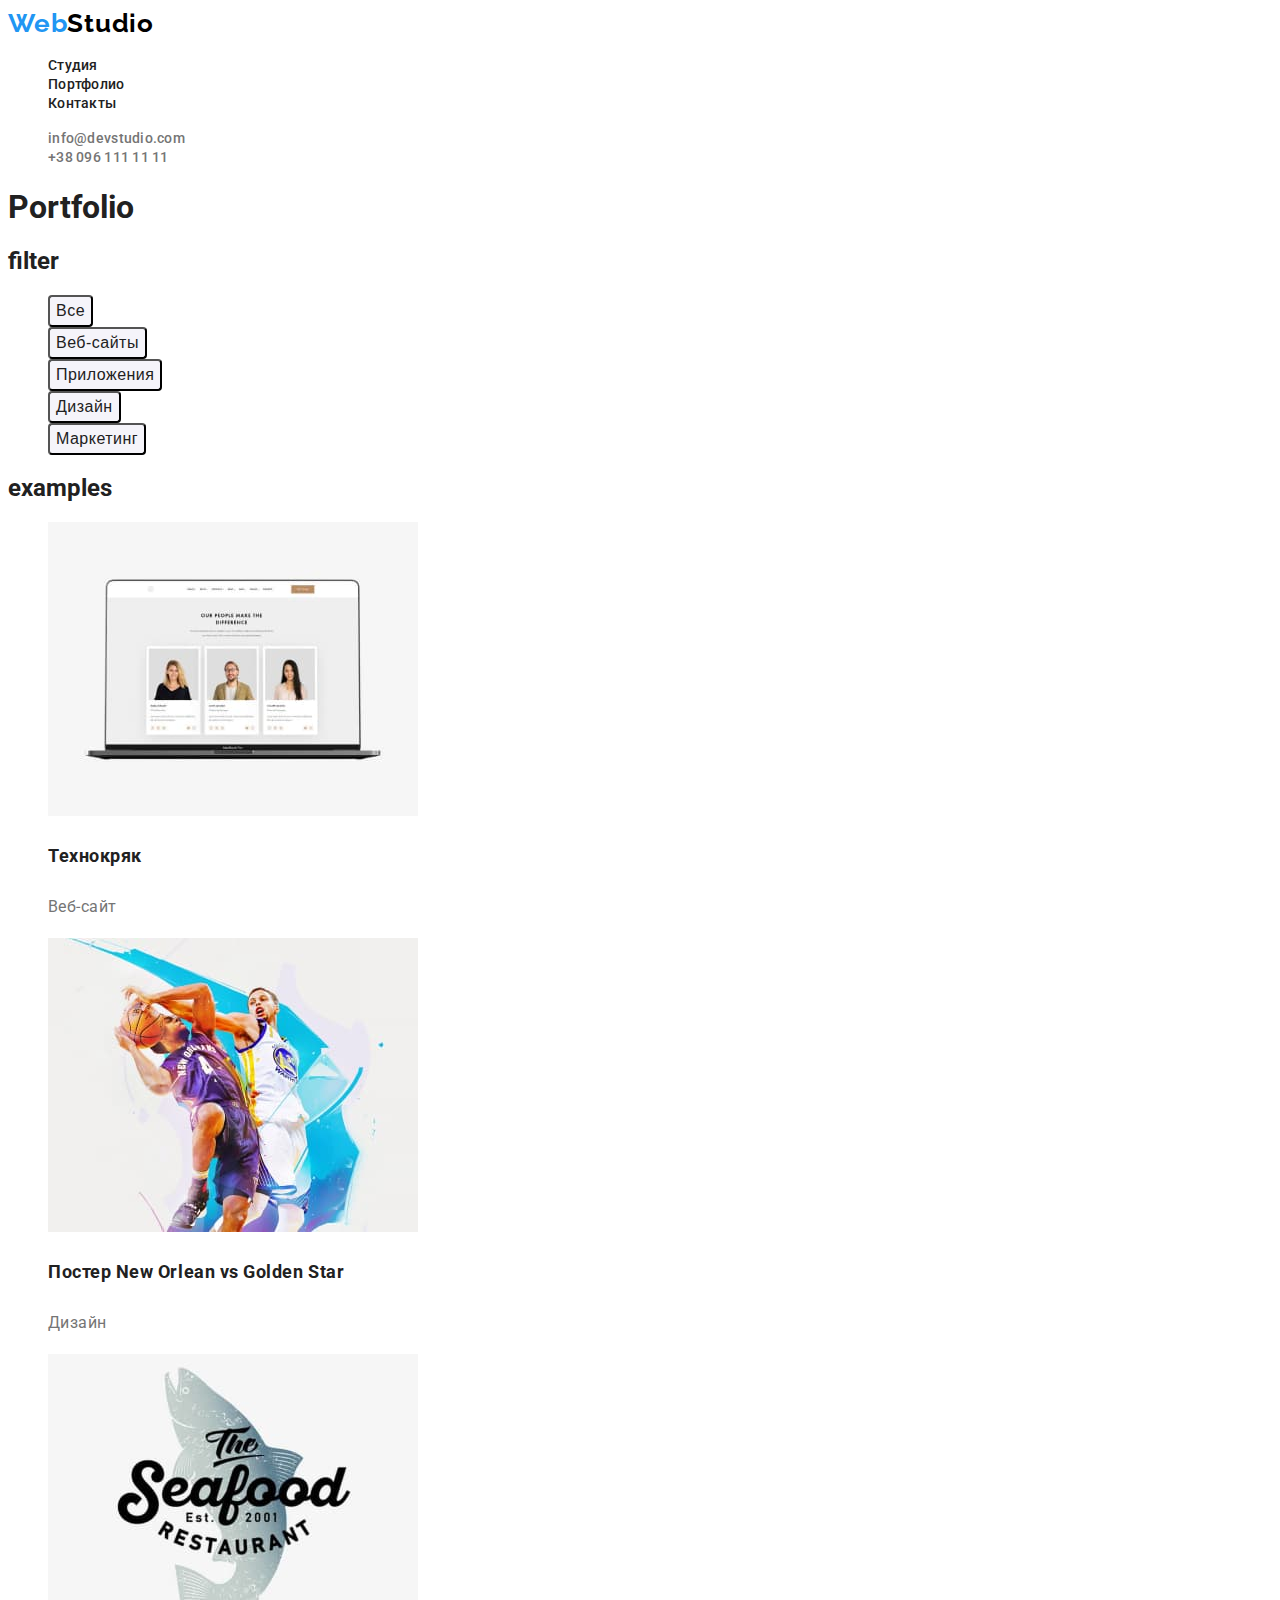
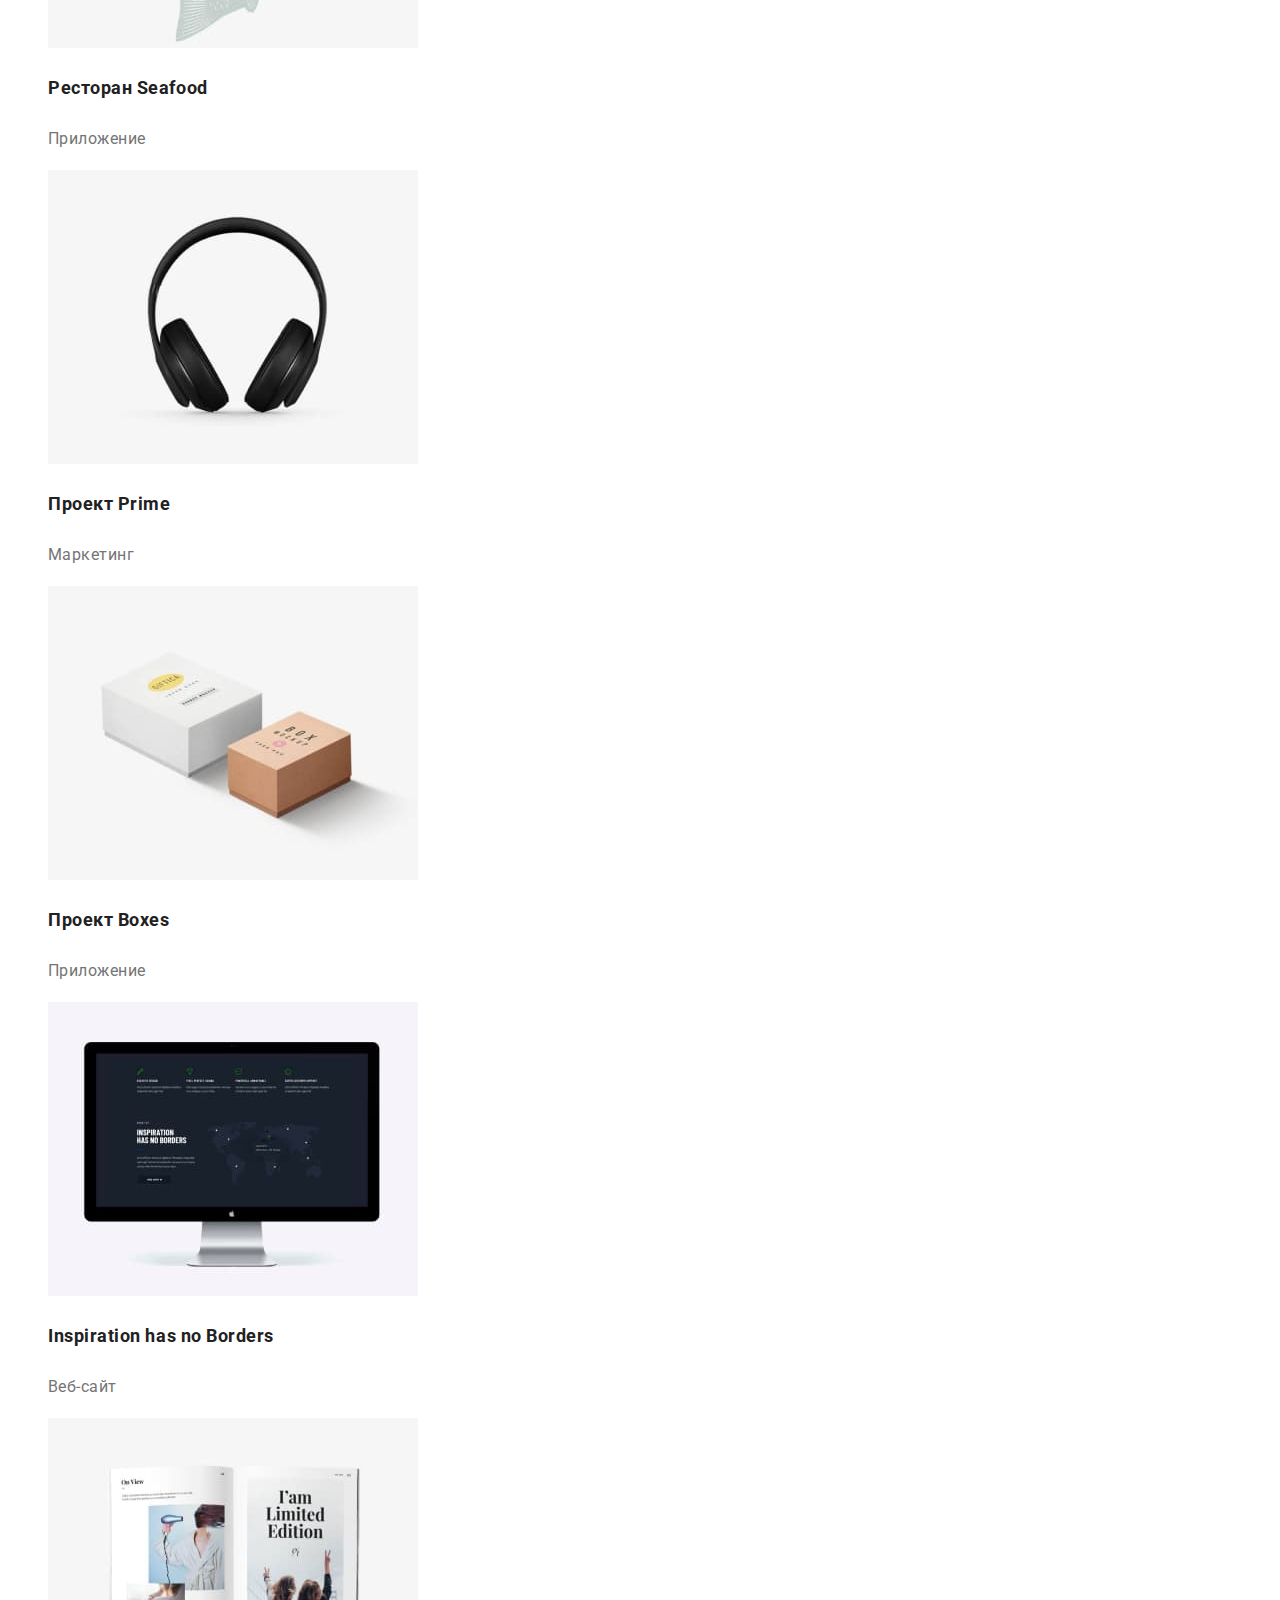
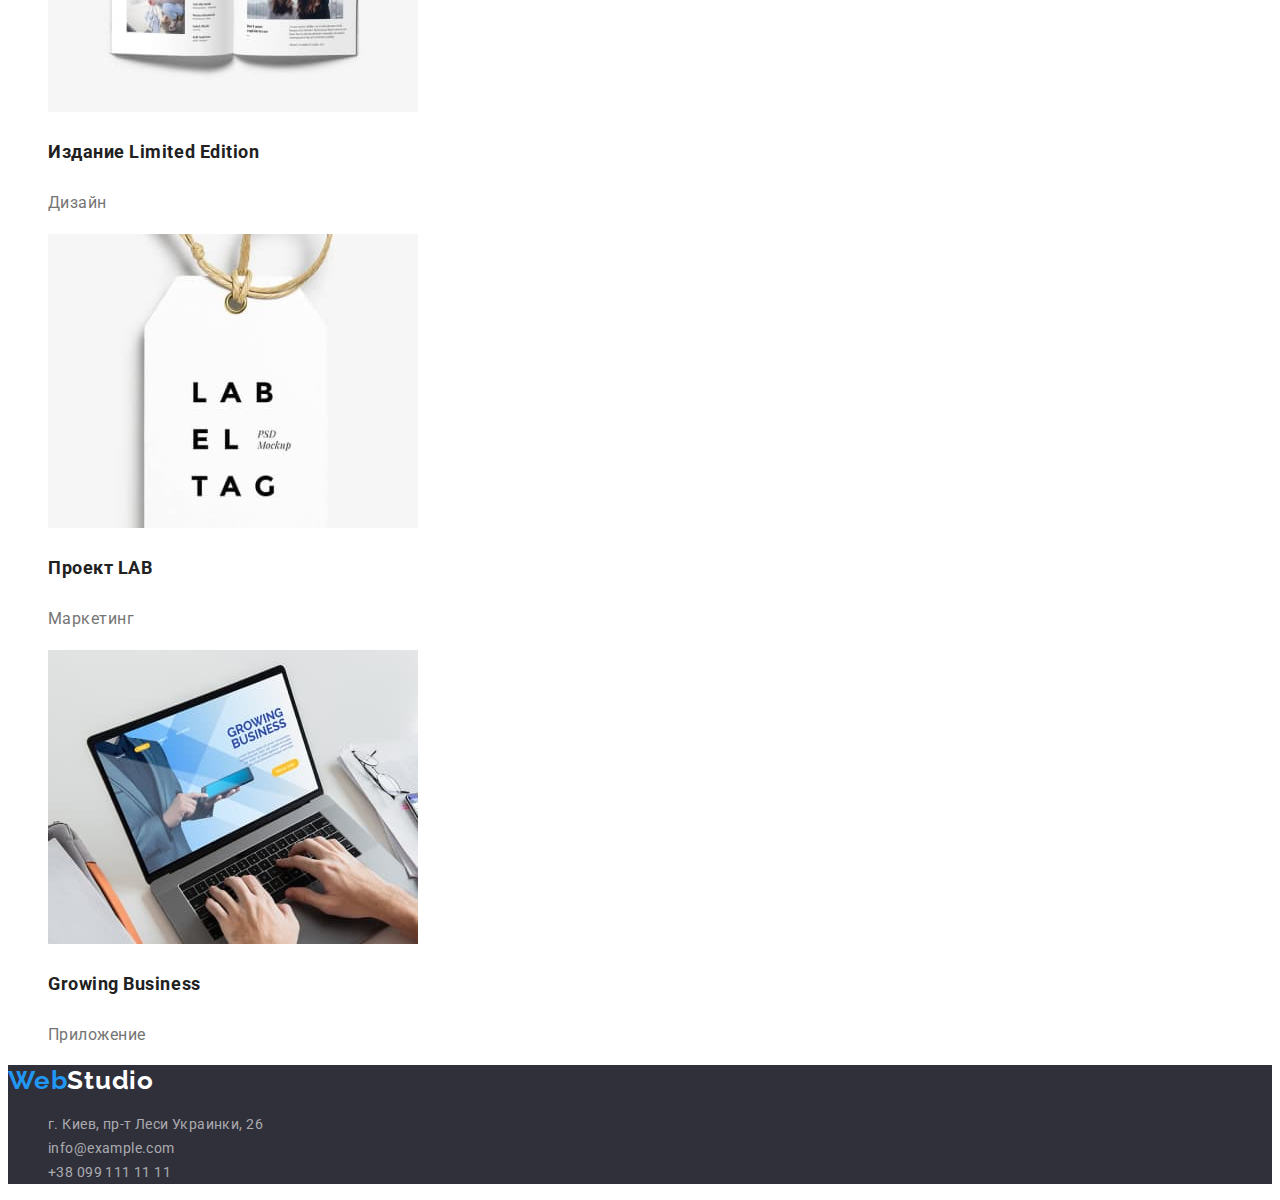
==== portfolio.html @ e5977665 "portfolio+css added" ====
<!DOCTYPE html>
<html lang="en">
<head>
    <meta charset="UTF-8">
    <meta http-equiv="X-UA-Compatible" content="IE=edge">
    <meta name="viewport" content="width=device-width, initial-scale=1.0">
    <title>WebStudio</title>
    <link rel="preconnect" href="https://fonts.googleapis.com">
    <link rel="preconnect" href="https://fonts.gstatic.com" crossorigin>
    <link href="https://fonts.googleapis.com/css2?family=Raleway:ital,wght@0,700;1,700&family=Roboto:wght@400;500;700;900&display=swap" rel="stylesheet">
    <link rel="stylesheet" href="./css/styles.css" />
</head>
<body>
    <!--заголовок-->
    <header class="main-header">
        <nav class="navigation">    
            <a href="index.html" class="logo link">Web<span class="logo-half">Studio</span></a>
            <ul class="navigation-pages list">
                <li class="navigation-page"><a href="index.html" class="navigation-page-link link">Студия</a></li>
                <li class="navigation-page"><a href="portfolio.html" class="navigation-page-link link">Портфолио</a></li>
                <li class="navigation-page"><a href="#3" class="navigation-page-link link">Контакты</a></li>
            </ul>
        </nav>
            <ul class="contacts list">
                <li class="contact"> <a href="mailto:info@devstudio.com" class="contact-link link">info@devstudio.com</a> </li>
                <li class="contact"> <a href="tel:+380961111111" class="contact-link link">+38 096 111 11 11</a> </li>
            </ul>
    </header>
    <!-- основная часть -->
    <main>
    <!-- герой -->
        <section class="portfolio nodisplay">
            <h1 class="portfolio-header">Portfolio</h1>
            <!-- фильтр -->
            <h2 class="portfolio-filter">filter</h2>
            <ul class="portfolio-filter-list list">
                <li class="portfolio-filter-list-item"><button class="filter-btn" type="button">Все</button></li>
                <li class="portfolio-filter-list-item"><button class="filter-btn" type="button">Веб-сайты</button></li>
                <li class="portfolio-filter-list-item"><button class="filter-btn" type="button">Приложения</button></li>
                <li class="portfolio-filter-list-item"><button class="filter-btn" type="button">Дизайн</button></li>
                <li class="portfolio-filter-list-item"><button class="filter-btn" type="button">Маркетинг</button></li>
            </ul>
            <!-- список проектов -->
            <h2 class="portfolio-examples nodisplay">examples</h2>
            <ul class="portfolio-examples-list list">
                <li class="portfolio-example">
                    <img src="./images/portfolio/technocrack.jpg" alt="Веб-сайт компании Технокряк" width="370" height="294">
                    <h3 class="portfolio-example-name"><a class="link section-header" href="">Технокряк</a></h3>
                    <p class="portfolio-example-description section-description">Веб-сайт</p>
                </li>
                <li class="portfolio-example">
                    <img src="./images/portfolio/new_orlean.jpg" alt="Изображение постера игры команд New Orlean и Golden Star" width="370" height="294">
                    <h3 class="portfolio-example-name"><a class="link section-header" href="">Постер New Orlean vs Golden Star</a></h3>
                    <p class="portfolio-example-description section-description">Дизайн</p>
                </li>
                <li class="portfolio-example">
                    <img src="./images/portfolio/seafood.jpg" alt="Иконка приложения ресторана Seafood" width="370" height="294">
                    <h3 class="portfolio-example-name"><a class="link section-header" href="">Ресторан Seafood</a></h3>
                    <p class="portfolio-example-description section-description">Приложение</p>
                </li>
                <li class="portfolio-example">
                    <img src="./images/portfolio/prime.jpg" alt="Наушники">
                    <h3 class="portfolio-example-name"><a class="link section-header" href="">Проект Prime</a></h3>
                    <p class="portfolio-example-description section-description">Маркетинг</p>
                </li>
                <li class="portfolio-example">
                    <img src="./images/portfolio/boxes.jpg" alt="2 коробочки" width="370" height="294">
                    <h3 class="portfolio-example-name"><a class="link section-header" href="">Проект Boxes</a></h3>
                    <p class="portfolio-example-description section-description">Приложение</p>
                </li>
                <li class="portfolio-example">
                    <img src="./images/portfolio/inspiration.jpg" alt="Веб-сайт компании Inspiration has no Borders" width="370" height="294">
                    <h3 class="portfolio-example-name"><a class="link section-header" href="">Inspiration has no Borders</a></h3>
                    <p class="portfolio-example-description section-description">Веб-сайт</p>
                </li>
                <li class="portfolio-example">
                    <img src="./images/portfolio/limited_edition.jpg" alt="Журнал в развернутом виде" width="370" height="294">
                    <h3 class="portfolio-example-name"><a class="link section-header" href="">Издание Limited Edition</a></h3>
                    <p class="portfolio-example-description section-description">Дизайн</p>
                </li>
                <li class="portfolio-example">
                    <img src="./images/portfolio/lab.jpg" alt="Стильная этикетка" width="370" height="294">
                    <h3 class="portfolio-example-name"><a class="link section-header" href="">Проект LAB</a></h3>
                    <p class="portfolio-example-description section-description">Маркетинг</p>
                </li>
                <li class="portfolio-example">
                    <img src="./images/portfolio/growing_business.jpg" alt="Ноутбук с приложением Growing Business" width="370" height="294">
                    <h3 class="portfolio-example-name"><a class="link section-header" href="">Growing Business</a></h3>
                    <p class="portfolio-example-description section-description">Приложение</p>
                </li>
            </ul>
        </section>
    </main>
    <!--подвал-->
    <footer class="footer">
        <a href="index.html" class="logo link">Web<span class="logo-half-dark">Studio</span></a>
        <address class="contacts-list" id="3">
            <ul class="contacts list">
                <li class="contact"><a class="footer-contact-link link address" href="https://goo.gl/maps/tf9V9uD1shakLC2a6" target="_blank" rel="nooppener noreferal">г. Киев, пр-т Леси Украинки, 26</a> </li>
                <li class="contact"><a class="footer-contact-link link address" href="mailto:info@example.com">info@example.com</a> </li>
                <li class="contact"><a class="footer-contact-link link address" href="tel:+380991111111">+38 099 111 11 11</a></li>
            </ul>
        </address>
    </footer>
</body>
</html>
---- css/styles.css ----
:root {
    --main-color: #2196F3;
    --secondary-color: #000;
    --third-color: #757575;
    --main-font: 'roboto', sans-serif;
    --secondary-font: 'Raleway', sans-serif;
}
body {
    font-family: var(--main-font);
    color: #212121;
}
.link {
    text-decoration: none;
}
.list {
    list-style: none;
}
.address {
    font-style: normal;
}
/* components */
.logo {
    font-family: var(--secondary-font);
    font-weight: 700;
    font-size: 26px;
    line-height: 1.2;
    letter-spacing: 0.03em; 
    color: var(--main-color);
}
.section-header  {  
    letter-spacing: 0.03em;
    color: #212121;
}
.section-description {
    letter-spacing: 0.03em;
    color: var(--third-color);
}
.section-top-header {
    font-weight: 700;
    font-size: 36px;
    line-height: 42px;
    text-align: center;
    letter-spacing: 0.03em;
    color: #212121;
}
/* /components */
/* header */

.logo-half {
    color: var(--secondary-color);
}
.navigation-page-link {
    font-weight: 500;
    font-size: 14px;
    line-height: 1.14;
    letter-spacing: 0.02em;
    color: #212121;
}
.contact-link {
    font-weight: 500;
    font-size: 14px;
    line-height: 1.14;
    letter-spacing: 0.02em;
    color: var(--third-color);
}
.navigation-page-link:hover, 
.navigation-page-link:focus,
.contact-link:hover,
.contact-link:focus {
    color: var(--main-color);
}
/* /header */
/* hero */
.hero-header {
    font-weight: 900;
    font-size: 44px;
    line-height: 1.36;
    text-align: center;
    letter-spacing: 0.06em;
    text-transform: uppercase;
    color: #FFFFFF;
    background: #2F303A;
}
.hero-btn {
    font-weight: 700;
    font-size: 16px;
    line-height: 30px;
    display: flex;
    align-items: center;
    text-align: center;
    letter-spacing: 0.06em;
    color: #FFFFFF;
    width: 200px;
    height: 50px;
    background: var(--main-color);
    box-shadow: 0px 4px 4px rgba(0, 0, 0, 0.15);
    border-radius: 4px;
    cursor: pointer;
}
.hero-btn:hover,
.hero-btn:focus {
    background: #188CE8;
}
/* /hero */
/* advantages */
.our-advantage-header {
    font-weight: 700;
    text-transform: uppercase;
    font-size: 14px;
    line-height: 1.14;
}
.our-advantage-text {
    font-size: 14px;
    line-height: 1.71;
}
/* /advantages */
/* our team */
.team-unit-name {
    font-weight: 500;
    font-size: 16px;
    line-height: 1.19;
    text-align: center;
}
.team-unit-title {
    font-size: 16px;
    line-height: 1.19;
    text-align: center;
}

/* /our team */
/* filter */
.filter-btn {
    font-weight: 500;
    font-size: 16px;
    line-height: 1.62;
    text-align: center;
    letter-spacing: 0.03em;
    color: #212121;
    background: #F5F4FA;
    border-radius: 4px;
    cursor: pointer;
}
.filter-btn:hover,
.filter-btn:focus {
    background: var(--main-color);
    color: #FFFFFF;
}
.portfolio-example-name {
    font-weight: 700;
    font-size: 18px;
    line-height: 2;
    letter-spacing: 0.06em;
}
.portfolio-example-description {
    font-size: 16px;
    line-height: 1.87;
}

/* /filter */
/* footer */
.footer {
    background: #2F303A;
}
.logo-half-dark {
    color: #FFFFFF;
}
.footer-contact-link {
    font-size: 14px;
    line-height: 1.71;
    letter-spacing: 0.03em;
    color: rgba(255, 255, 255, 0.6);
}
.footer-contact-link:hover,
.footer-contact-link:focus {
    color: var(--main-color);
}
/* /footer */
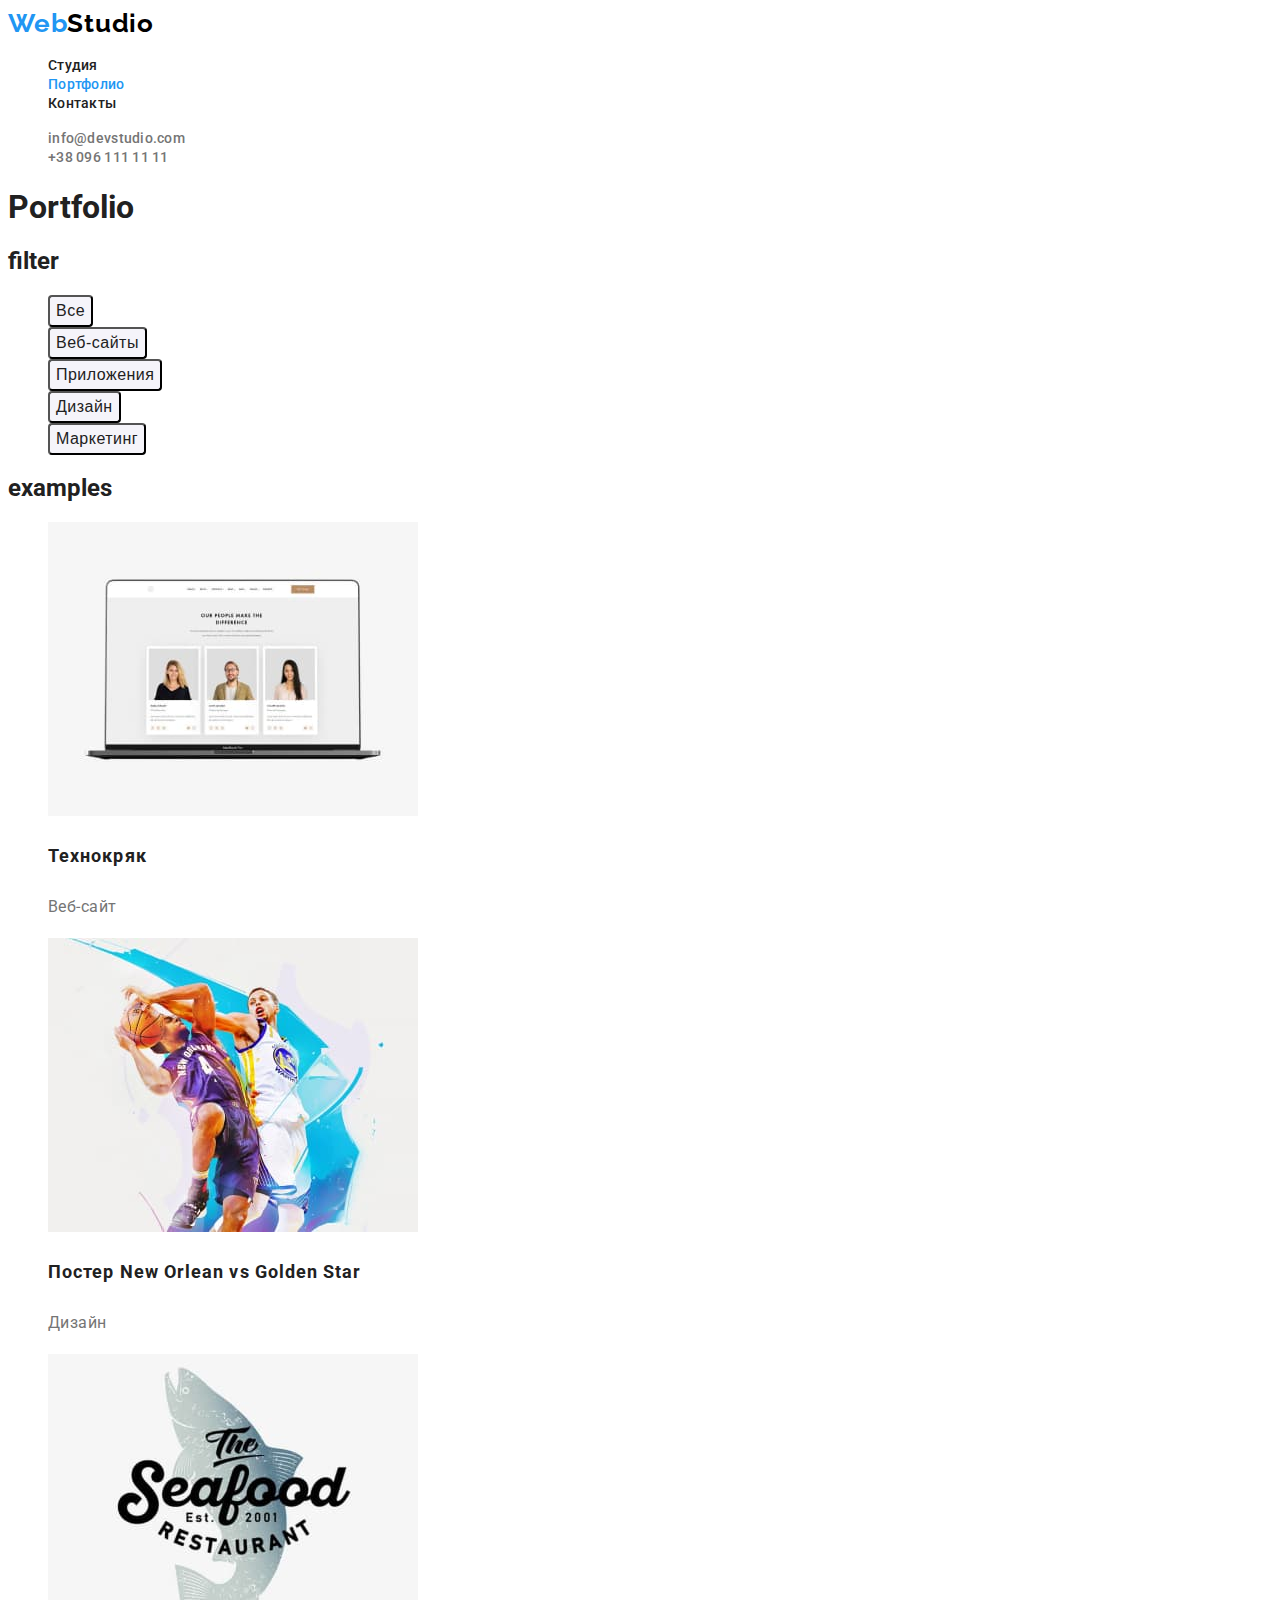
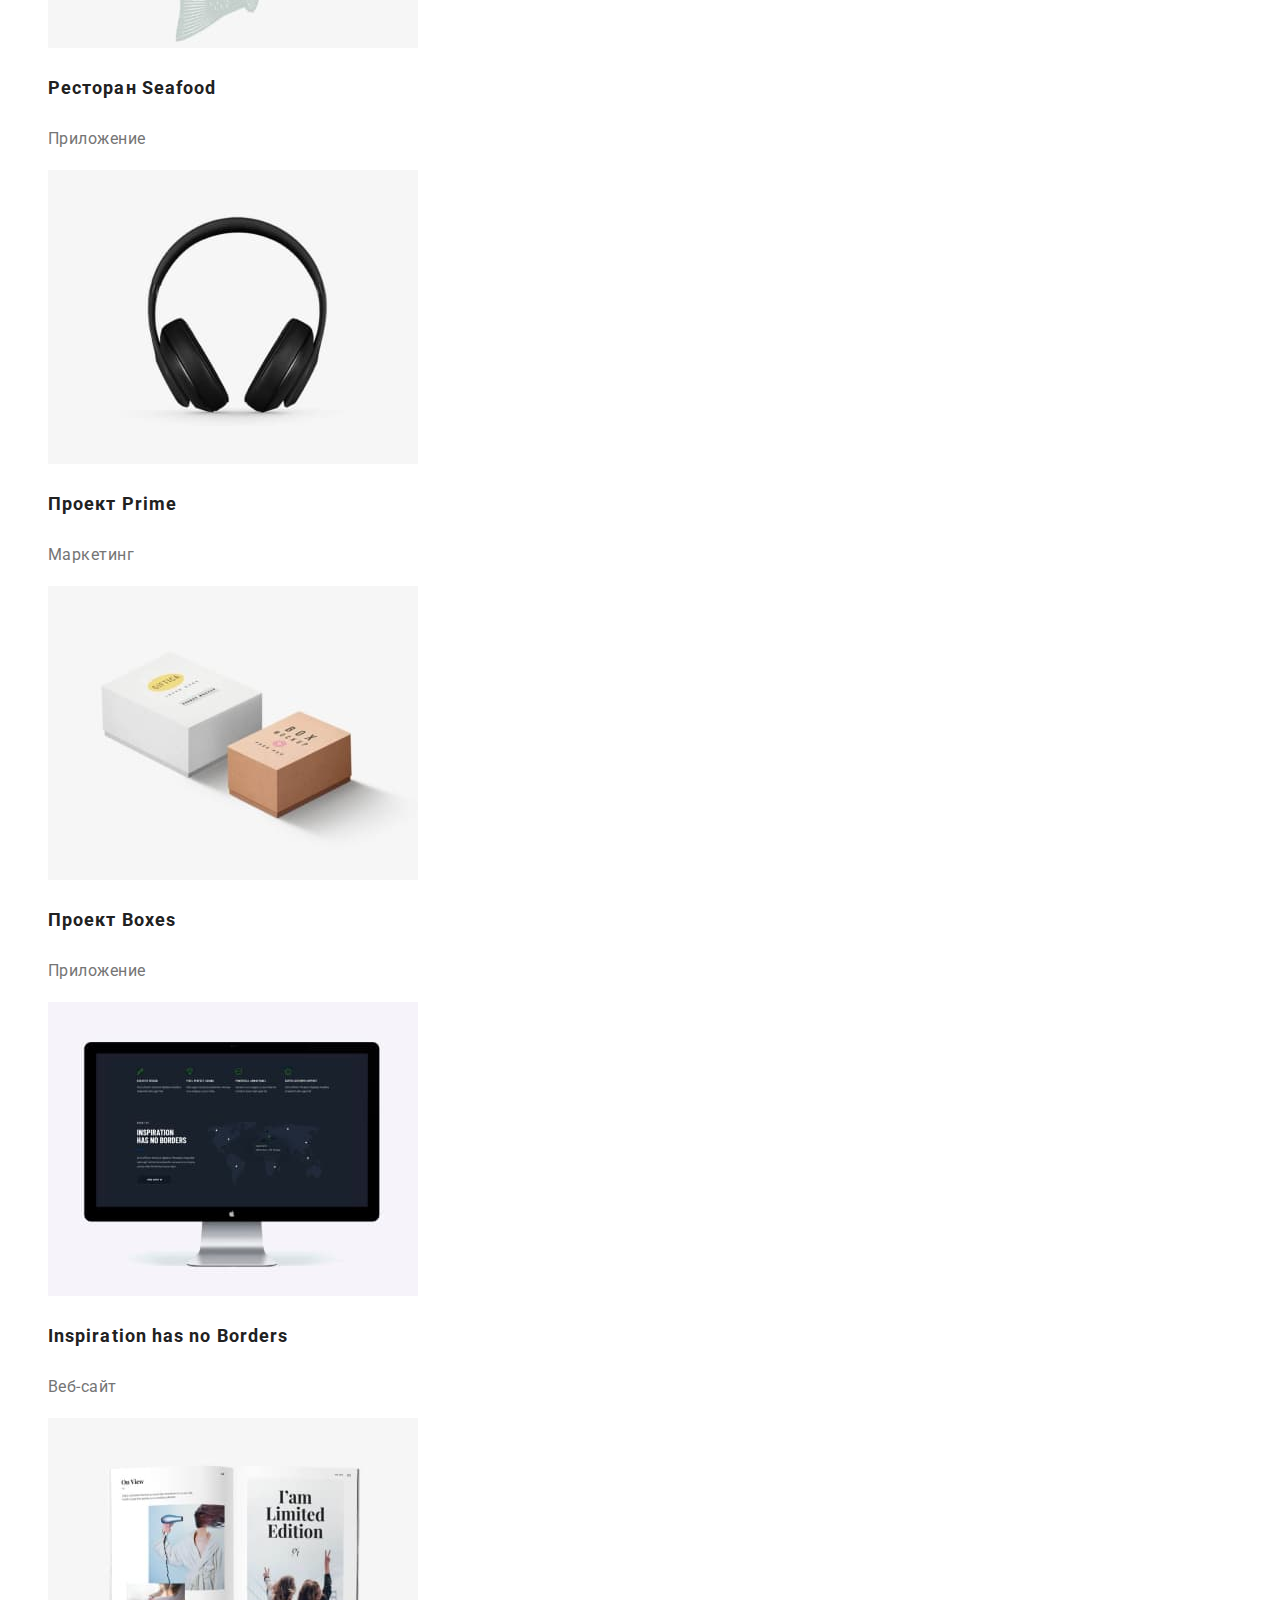
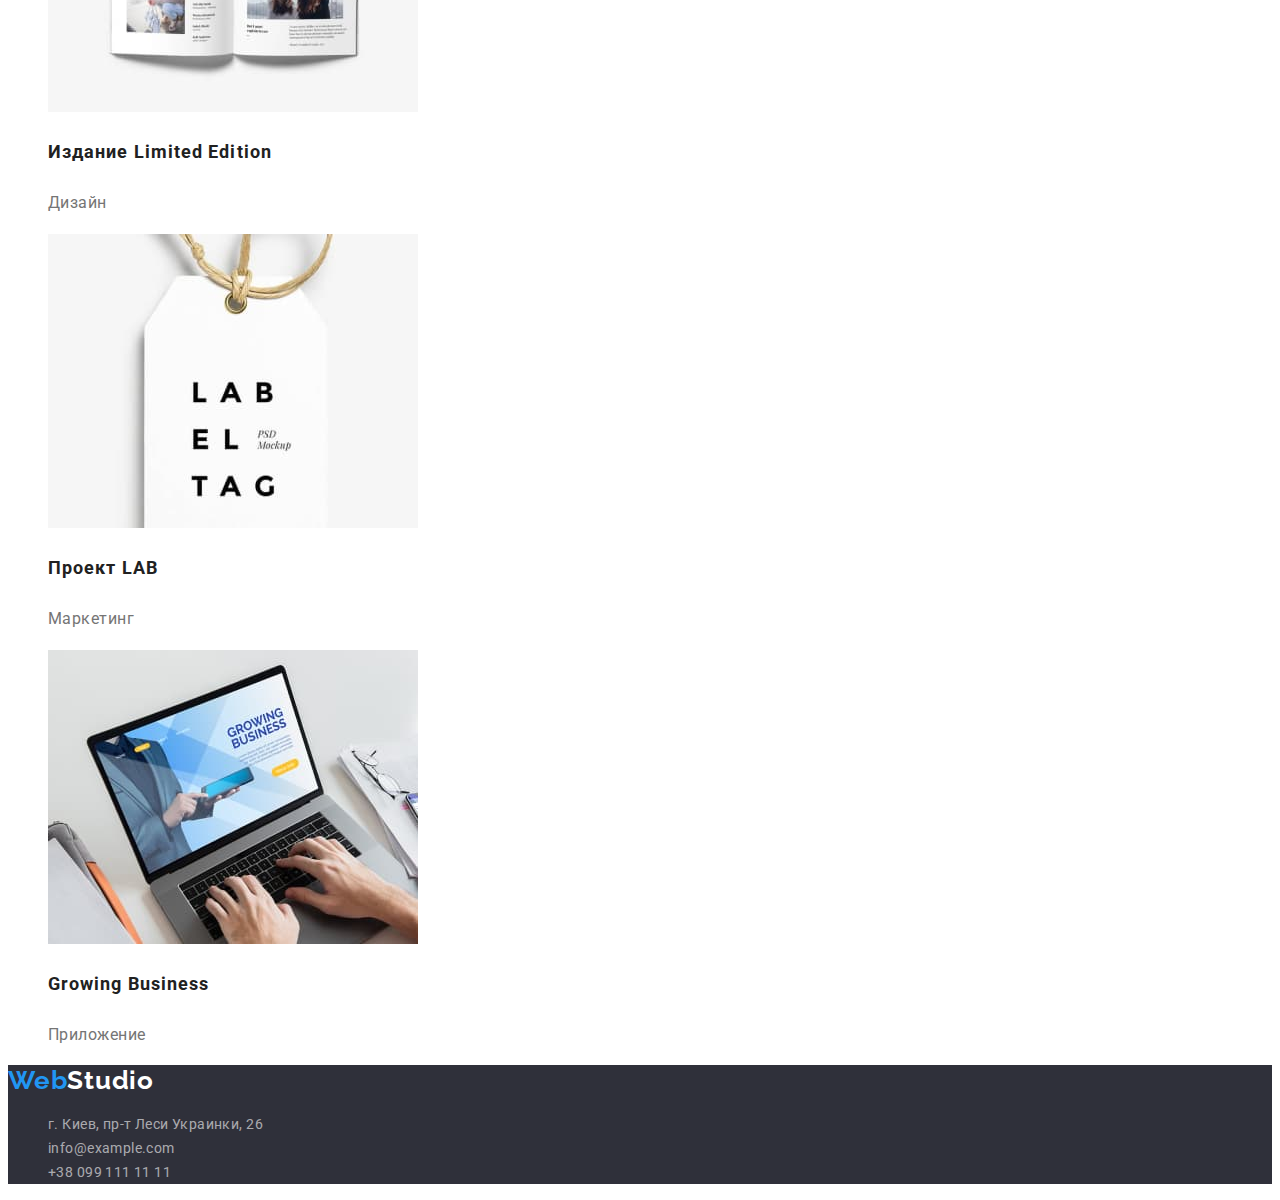
==== commit bf74a7d2: "bugs fixed" ====
--- a/portfolio.html
+++ b/portfolio.html
@@ -17,7 +17,7 @@
             <a href="index.html" class="logo link">Web<span class="logo-half">Studio</span></a>
             <ul class="navigation-pages list">
                 <li class="navigation-page"><a href="index.html" class="navigation-page-link link">Студия</a></li>
-                <li class="navigation-page"><a href="portfolio.html" class="navigation-page-link link">Портфолио</a></li>
+                <li class="navigation-page"><a href="portfolio.html" class="navigation-page-link link current">Портфолио</a></li>
                 <li class="navigation-page"><a href="#3" class="navigation-page-link link">Контакты</a></li>
             </ul>
         </nav>
@@ -44,49 +44,67 @@
             <h2 class="portfolio-examples nodisplay">examples</h2>
             <ul class="portfolio-examples-list list">
                 <li class="portfolio-example">
+                    <a class="link" href="">
                     <img src="./images/portfolio/technocrack.jpg" alt="Веб-сайт компании Технокряк" width="370" height="294">
-                    <h3 class="portfolio-example-name"><a class="link section-header" href="">Технокряк</a></h3>
+                    <h3 class="portfolio-example-name section-header">Технокряк</h3>
                     <p class="portfolio-example-description section-description">Веб-сайт</p>
+                    </a>
                 </li>
                 <li class="portfolio-example">
+                    <a class="link" href="">
                     <img src="./images/portfolio/new_orlean.jpg" alt="Изображение постера игры команд New Orlean и Golden Star" width="370" height="294">
-                    <h3 class="portfolio-example-name"><a class="link section-header" href="">Постер New Orlean vs Golden Star</a></h3>
+                    <h3 class="portfolio-example-name section-header">Постер New Orlean vs Golden Star</h3>
                     <p class="portfolio-example-description section-description">Дизайн</p>
+                    </a>
                 </li>
                 <li class="portfolio-example">
+                    <a class="link" href="">
                     <img src="./images/portfolio/seafood.jpg" alt="Иконка приложения ресторана Seafood" width="370" height="294">
-                    <h3 class="portfolio-example-name"><a class="link section-header" href="">Ресторан Seafood</a></h3>
+                    <h3 class="portfolio-example-name section-header">Ресторан Seafood</h3>
                     <p class="portfolio-example-description section-description">Приложение</p>
+                    </a>
                 </li>
                 <li class="portfolio-example">
+                    <a class="link" href="">
                     <img src="./images/portfolio/prime.jpg" alt="Наушники">
-                    <h3 class="portfolio-example-name"><a class="link section-header" href="">Проект Prime</a></h3>
+                    <h3 class="portfolio-example-name section-header">Проект Prime</h3>
                     <p class="portfolio-example-description section-description">Маркетинг</p>
+                    </a>
                 </li>
                 <li class="portfolio-example">
+                    <a class="link" href="">
                     <img src="./images/portfolio/boxes.jpg" alt="2 коробочки" width="370" height="294">
-                    <h3 class="portfolio-example-name"><a class="link section-header" href="">Проект Boxes</a></h3>
+                    <h3 class="portfolio-example-name section-header">Проект Boxes</h3>
                     <p class="portfolio-example-description section-description">Приложение</p>
+                    </a>
                 </li>
                 <li class="portfolio-example">
+                    <a class="link" href="">
                     <img src="./images/portfolio/inspiration.jpg" alt="Веб-сайт компании Inspiration has no Borders" width="370" height="294">
-                    <h3 class="portfolio-example-name"><a class="link section-header" href="">Inspiration has no Borders</a></h3>
+                    <h3 class="portfolio-example-name section-header">Inspiration has no Borders</h3>
                     <p class="portfolio-example-description section-description">Веб-сайт</p>
+                    </a>
                 </li>
                 <li class="portfolio-example">
+                    <a class="link" href="">
                     <img src="./images/portfolio/limited_edition.jpg" alt="Журнал в развернутом виде" width="370" height="294">
-                    <h3 class="portfolio-example-name"><a class="link section-header" href="">Издание Limited Edition</a></h3>
+                    <h3 class="portfolio-example-name section-header">Издание Limited Edition</h3>
                     <p class="portfolio-example-description section-description">Дизайн</p>
+                    </a>
                 </li>
                 <li class="portfolio-example">
+                    <a class="link" href="">
                     <img src="./images/portfolio/lab.jpg" alt="Стильная этикетка" width="370" height="294">
-                    <h3 class="portfolio-example-name"><a class="link section-header" href="">Проект LAB</a></h3>
+                    <h3 class="portfolio-example-name section-header">Проект LAB</h3>
                     <p class="portfolio-example-description section-description">Маркетинг</p>
+                    </a>
                 </li>
                 <li class="portfolio-example">
+                    <a class="link" href="">
                     <img src="./images/portfolio/growing_business.jpg" alt="Ноутбук с приложением Growing Business" width="370" height="294">
-                    <h3 class="portfolio-example-name"><a class="link section-header" href="">Growing Business</a></h3>
+                    <h3 class="portfolio-example-name section-header">Growing Business</h3>
                     <p class="portfolio-example-description section-description">Приложение</p>
+                    </a>
                 </li>
             </ul>
         </section>
--- a/css/styles.css
+++ b/css/styles.css
@@ -63,6 +63,9 @@
     letter-spacing: 0.02em;
     color: var(--third-color);
 }
+.current {
+    color: var(--main-color);
+}  
 .navigation-page-link:hover, 
 .navigation-page-link:focus,
 .contact-link:hover,
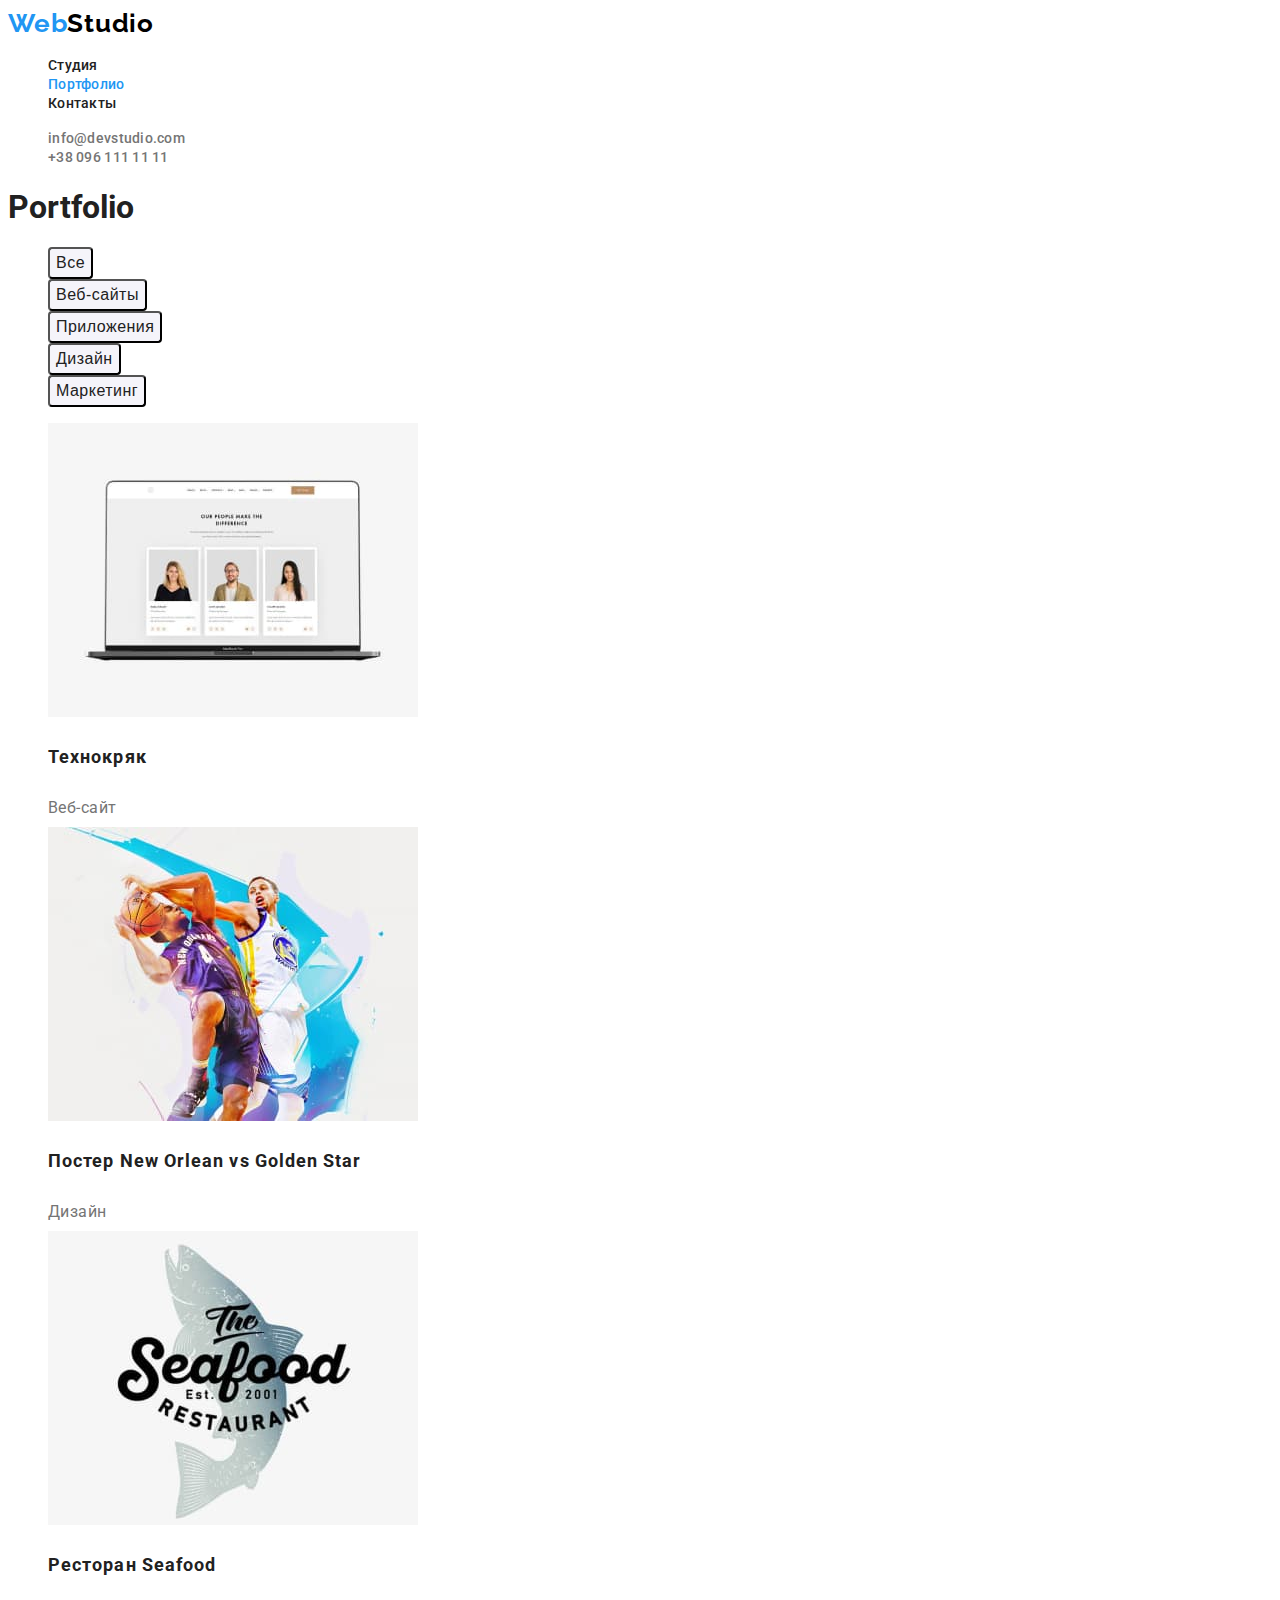
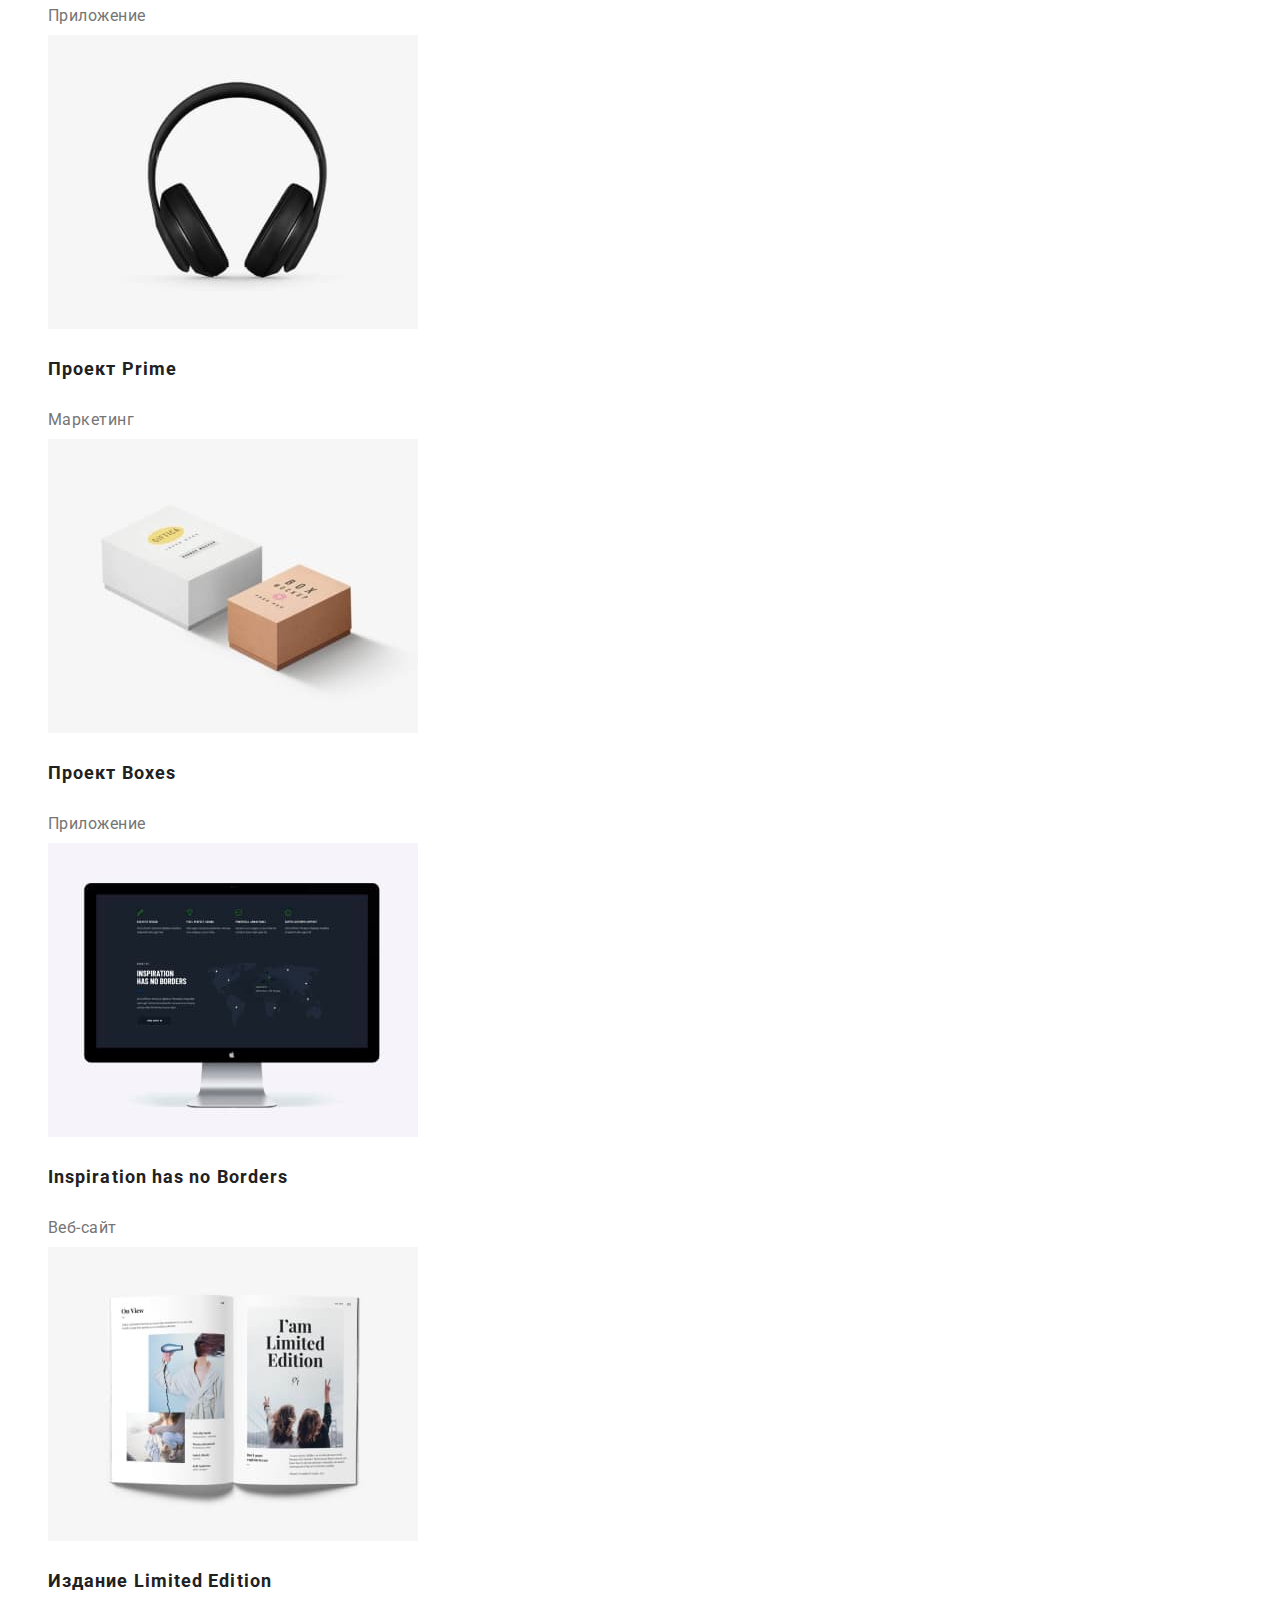
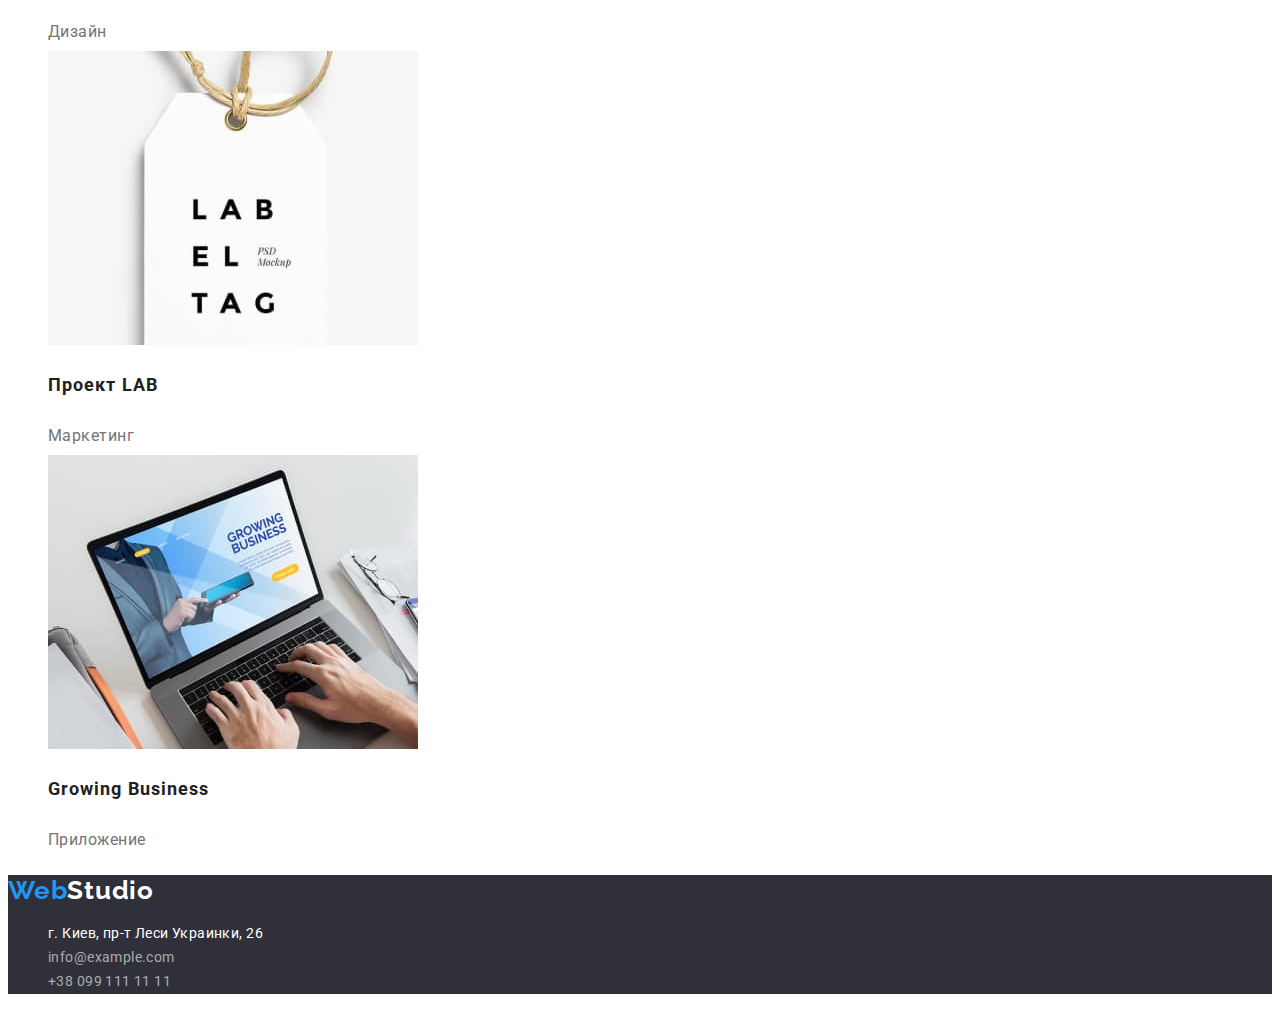
==== commit 42893354: "bugs fixed" ====
--- a/portfolio.html
+++ b/portfolio.html
@@ -32,7 +32,6 @@
         <section class="portfolio nodisplay">
             <h1 class="portfolio-header">Portfolio</h1>
             <!-- фильтр -->
-            <h2 class="portfolio-filter">filter</h2>
             <ul class="portfolio-filter-list list">
                 <li class="portfolio-filter-list-item"><button class="filter-btn" type="button">Все</button></li>
                 <li class="portfolio-filter-list-item"><button class="filter-btn" type="button">Веб-сайты</button></li>
@@ -41,7 +40,6 @@
                 <li class="portfolio-filter-list-item"><button class="filter-btn" type="button">Маркетинг</button></li>
             </ul>
             <!-- список проектов -->
-            <h2 class="portfolio-examples nodisplay">examples</h2>
             <ul class="portfolio-examples-list list">
                 <li class="portfolio-example">
                     <a class="link" href="">
@@ -114,7 +112,7 @@
         <a href="index.html" class="logo link">Web<span class="logo-half-dark">Studio</span></a>
         <address class="contacts-list" id="3">
             <ul class="contacts list">
-                <li class="contact"><a class="footer-contact-link link address" href="https://goo.gl/maps/tf9V9uD1shakLC2a6" target="_blank" rel="nooppener noreferal">г. Киев, пр-т Леси Украинки, 26</a> </li>
+                <li class="contact"><a class="footer-contact-link link address map" href="https://goo.gl/maps/tf9V9uD1shakLC2a6" target="_blank" rel="nooppener noreferal">г. Киев, пр-т Леси Украинки, 26</a> </li>
                 <li class="contact"><a class="footer-contact-link link address" href="mailto:info@example.com">info@example.com</a> </li>
                 <li class="contact"><a class="footer-contact-link link address" href="tel:+380991111111">+38 099 111 11 11</a></li>
             </ul>
--- a/css/styles.css
+++ b/css/styles.css
@@ -74,6 +74,9 @@
 }
 /* /header */
 /* hero */
+.hero {
+    background: #2F303A;
+}
 .hero-header {
     font-weight: 900;
     font-size: 44px;
@@ -82,7 +85,6 @@
     letter-spacing: 0.06em;
     text-transform: uppercase;
     color: #FFFFFF;
-    background: #2F303A;
 }
 .hero-btn {
     font-weight: 700;
@@ -118,6 +120,9 @@
 }
 /* /advantages */
 /* our team */
+.team {
+    background: #F5F4FA;
+}
 .team-unit-name {
     font-weight: 500;
     font-size: 16px;
@@ -158,7 +163,16 @@
     font-size: 16px;
     line-height: 1.87;
 }
-
+.portfolio-example {
+    width: 370px;
+    height: 404px;
+}
+.portfolio-example:hover,
+.portfolio-example:focus {
+    box-sizing: border-box;
+    background: #FFFFFF;
+    border: 1px solid #EEEEEE;
+}
 /* /filter */
 /* footer */
 .footer {
@@ -173,6 +187,9 @@
     letter-spacing: 0.03em;
     color: rgba(255, 255, 255, 0.6);
 }
+.map {
+    color: #FFFFFF;
+}
 .footer-contact-link:hover,
 .footer-contact-link:focus {
     color: var(--main-color);
